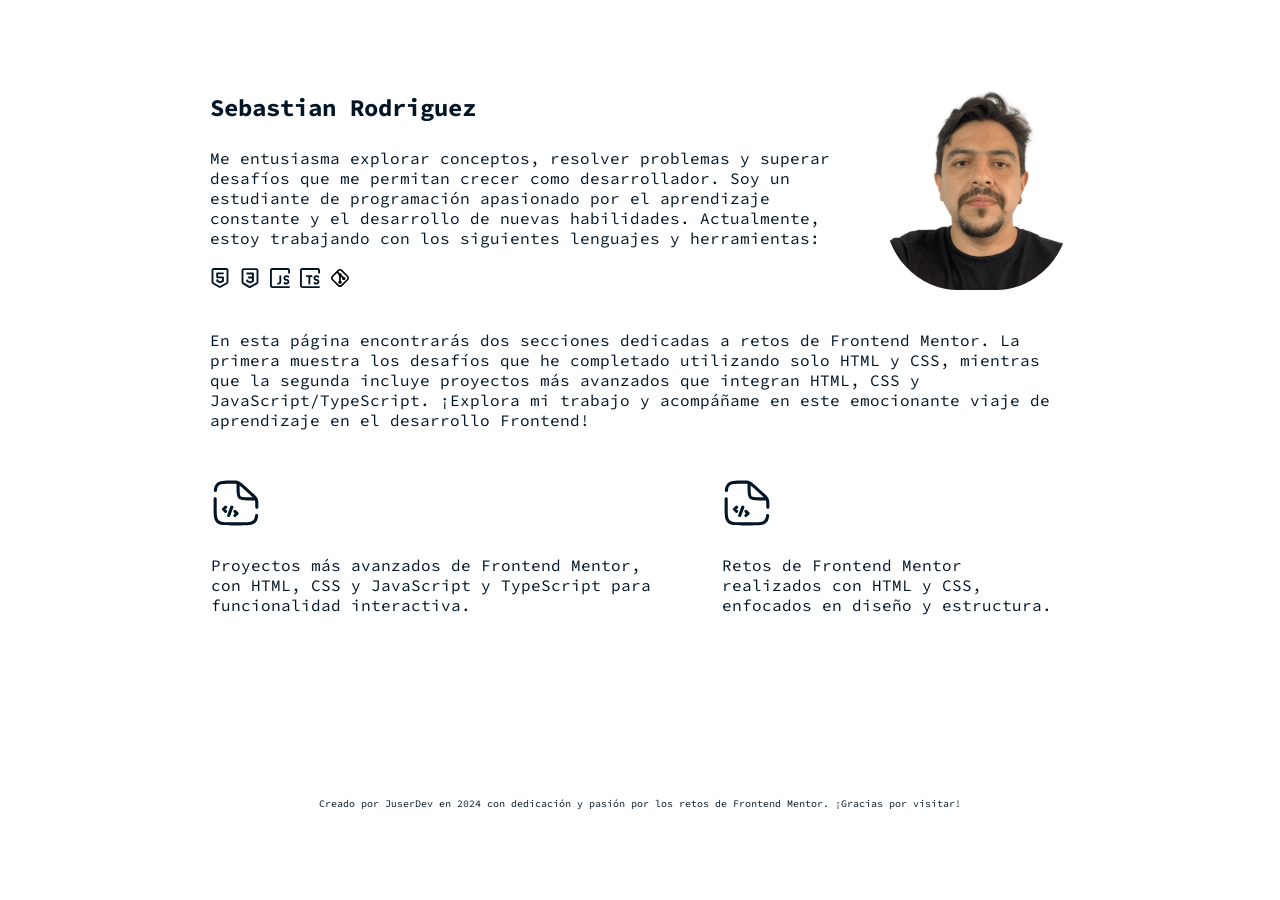
==== index.html @ 1da4f415 "Modificacion de css pagina prncipal y añadidura de imagen de git" ====
<!DOCTYPE html>
<html lang="en">
<head>
    <meta charset="UTF-8">
    <meta name="viewport" content="width=device-width, initial-scale=1.0">
    <link rel="stylesheet" href="style.css">
    <title>JuSeRDev Landing</title>
</head>
<body>
    <main>
        <div class="container">
            <div class="header">
                <div class="bio-container">
                    <h2 class="title">Sebastian Rodriguez</h2>
                    <p class="bio">Me entusiasma explorar conceptos, resolver problemas y superar desafíos que me permitan crecer como desarrollador. Soy un estudiante de programación apasionado por el aprendizaje constante y el desarrollo de nuevas habilidades. Actualmente, estoy trabajando con los siguientes lenguajes y herramientas:</p>
                    <div class="lenguajes">
                        <svg class="icon" width="64px" height="64px" viewBox="0 0 16 16" fill="none" xmlns="http://www.w3.org/2000/svg"><g id="SVGRepo_bgCarrier" stroke-width="0"/><g id="SVGRepo_tracerCarrier" stroke-linecap="round" stroke-linejoin="round"/><g id="SVGRepo_iconCarrier"> <path fill-rule="nonzero" clip-rule="nonzero" d="M3 1.5C2.86193 1.5 2.75 1.61193 2.75 1.75V11.3003C2.75 11.3896 2.79769 11.4722 2.87509 11.5168L7.73381 14.3194C7.80942 14.363 7.90231 14.364 7.97886 14.3221L13.1201 11.5048C13.2002 11.4609 13.25 11.3769 13.25 11.2856V1.75C13.25 1.61193 13.1381 1.5 13 1.5H3ZM1.25 1.75C1.25 0.783502 2.0335 0 3 0H13C13.9665 0 14.75 0.783503 14.75 1.75V11.2856C14.75 11.9248 14.4015 12.5131 13.841 12.8203L8.69968 15.6375C8.16383 15.9311 7.51363 15.924 6.98434 15.6187L2.12562 12.8162C1.58382 12.5037 1.25 11.9258 1.25 11.3003V1.75ZM5 4.25C5 3.83579 5.33579 3.5 5.75 3.5H10.3654C10.7796 3.5 11.1154 3.83579 11.1154 4.25C11.1154 4.66421 10.7796 5 10.3654 5H6.5V6.71154H10.3654C10.7796 6.71154 11.1154 7.04732 11.1154 7.46154V10.3462C11.1154 10.6302 10.9549 10.8899 10.7008 11.017L8.3931 12.1708C8.18196 12.2764 7.93343 12.2764 7.72228 12.1708L5.41459 11.017C5.1605 10.8899 5 10.6302 5 10.3462V9.76923C5 9.35502 5.33579 9.01923 5.75 9.01923C6.16421 9.01923 6.5 9.35502 6.5 9.76923V9.88263L8.05769 10.6615L9.61539 9.88263V8.21154H5.75C5.33579 8.21154 5 7.87575 5 7.46154V4.25Z" fill="currentColor"/> </g></svg>
                        <svg class="icon" width="64px" height="64px" viewBox="0 0 16 16" fill="none" xmlns="http://www.w3.org/2000/svg"><g id="SVGRepo_bgCarrier" stroke-width="0"/><g id="SVGRepo_tracerCarrier" stroke-linecap="round" stroke-linejoin="round"/><g id="SVGRepo_iconCarrier"> <path fill-rule="nonzero" clip-rule="nonzero" d="M3 1.60001C2.86193 1.60001 2.75 1.71193 2.75 1.85001V11.4003C2.75 11.4896 2.79769 11.5722 2.87509 11.6168L7.73381 14.4194C7.80942 14.463 7.90231 14.464 7.97886 14.4221L13.1201 11.6048C13.2002 11.5609 13.25 11.4769 13.25 11.3856V1.85001C13.25 1.71193 13.1381 1.60001 13 1.60001H3ZM1.25 1.85001C1.25 0.883508 2.0335 0.100006 3 0.100006H13C13.9665 0.100006 14.75 0.883509 14.75 1.85001V11.3856C14.75 12.0248 14.4015 12.6131 13.841 12.9203L8.69968 15.7375C8.16383 16.0311 7.51363 16.024 6.98434 15.7187L2.12562 12.9162C1.58382 12.6037 1.25 12.0258 1.25 11.4003V1.85001ZM5 4.35001C5 3.93579 5.33579 3.60001 5.75 3.60001H10.3654C10.7796 3.60001 11.1154 3.93579 11.1154 4.35001V10.4462C11.1154 10.7302 10.9549 10.9899 10.7008 11.117L8.3931 12.2708C8.18196 12.3764 7.93343 12.3764 7.72228 12.2708L5.41459 11.117C5.1605 10.9899 5 10.7302 5 10.4462V9.86924C5 9.45502 5.33579 9.11924 5.75 9.11924C6.16421 9.11924 6.5 9.45502 6.5 9.86924V9.98263L8.05769 10.7615L9.61539 9.98263V8.31154H7C6.58579 8.31154 6.25 7.97576 6.25 7.56154C6.25 7.14733 6.58579 6.81154 7 6.81154H9.61539V5.10001H5.75C5.33579 5.10001 5 4.76422 5 4.35001Z" fill="currentColor"/> </g></svg>
                        <svg class="icon" width="64px" height="64px" viewBox="0 0 16 16" fill="none" xmlns="http://www.w3.org/2000/svg"><g id="SVGRepo_bgCarrier" stroke-width="0"/><g id="SVGRepo_tracerCarrier" stroke-linecap="round" stroke-linejoin="round"/><g id="SVGRepo_iconCarrier"> <path fill-rule="nonzero" clip-rule="nonzero" d="M0 1.75C0 0.783501 0.783502 0 1.75 0H14.25C15.2165 0 16 0.783502 16 1.75V3.75C16 4.16421 15.6642 4.5 15.25 4.5C14.8358 4.5 14.5 4.16421 14.5 3.75V1.75C14.5 1.61193 14.3881 1.5 14.25 1.5H1.75C1.61193 1.5 1.5 1.61193 1.5 1.75V14.25C1.5 14.3881 1.61193 14.5 1.75 14.5H15.25C15.6642 14.5 16 14.8358 16 15.25C16 15.6642 15.6642 16 15.25 16H1.75C0.783501 16 0 15.2165 0 14.25V1.75ZM8.25 5.75C8.66421 5.75 9 6.08579 9 6.5V10.5C9 11.5048 8.72399 12.2584 8.15514 12.7324C7.61223 13.1848 6.95384 13.25 6.5 13.25C6.08579 13.25 5.75 12.9142 5.75 12.5C5.75 12.0858 6.08579 11.75 6.5 11.75C6.84617 11.75 7.06277 11.6902 7.19486 11.5801C7.301 11.4916 7.5 11.2452 7.5 10.5V6.5C7.5 6.08579 7.83578 5.75 8.25 5.75ZM11.2757 6.58011C11.6944 6.08164 12.3507 5.75 13.25 5.75C14.0849 5.75 14.7148 6.03567 15.1394 6.48481C15.4239 6.78583 15.4105 7.26052 15.1095 7.54505C14.8085 7.82958 14.3338 7.81621 14.0493 7.51519C13.9394 7.39898 13.7204 7.25 13.25 7.25C12.7493 7.25 12.5306 7.41836 12.4243 7.54489C12.2934 7.70065 12.25 7.896 12.25 8C12.25 8.104 12.2934 8.29935 12.4243 8.45511C12.5306 8.58164 12.7493 8.75 13.25 8.75C13.3257 8.75 13.3988 8.76121 13.4676 8.78207C14.1307 8.87646 14.6319 9.17251 14.9743 9.58011C15.3684 10.0493 15.5 10.604 15.5 11C15.5 11.396 15.3684 11.9507 14.9743 12.4199C14.5556 12.9184 13.8993 13.25 13 13.25C12.1651 13.25 11.5352 12.9643 11.1106 12.5152C10.8261 12.2142 10.8395 11.7395 11.1405 11.4549C11.4415 11.1704 11.9162 11.1838 12.2007 11.4848C12.3106 11.601 12.5296 11.75 13 11.75C13.5007 11.75 13.7194 11.5816 13.8257 11.4551C13.9566 11.2993 14 11.104 14 11C14 10.896 13.9566 10.7007 13.8257 10.5449C13.7194 10.4184 13.5007 10.25 13 10.25C12.9243 10.25 12.8512 10.2388 12.7824 10.2179C12.1193 10.1235 11.6181 9.82749 11.2757 9.41989C10.8816 8.95065 10.75 8.396 10.75 8C10.75 7.604 10.8816 7.04935 11.2757 6.58011Z" fill="currentColor"/> </g></svg>
                        <svg class="icon" width="64px" height="64px" viewBox="0 0 16 16" fill="none" xmlns="http://www.w3.org/2000/svg"><g id="SVGRepo_bgCarrier" stroke-width="0"/><g id="SVGRepo_tracerCarrier" stroke-linecap="round" stroke-linejoin="round"/><g id="SVGRepo_iconCarrier"> <path fill-rule="nonzero" clip-rule="nonzero" d="M0 1.75C0 0.783501 0.783502 0 1.75 0H14.25C15.2165 0 16 0.783502 16 1.75V3.75C16 4.16421 15.6642 4.5 15.25 4.5C14.8358 4.5 14.5 4.16421 14.5 3.75V1.75C14.5 1.61193 14.3881 1.5 14.25 1.5H1.75C1.61193 1.5 1.5 1.61193 1.5 1.75V14.25C1.5 14.3881 1.61193 14.5 1.75 14.5H15.25C15.6642 14.5 16 14.8358 16 15.25C16 15.6642 15.6642 16 15.25 16H1.75C0.783501 16 0 15.2165 0 14.25V1.75ZM4.75 6.5C4.75 6.08579 5.08579 5.75 5.5 5.75H9.25C9.66421 5.75 10 6.08579 10 6.5C10 6.91421 9.66421 7.25 9.25 7.25H8.25V12.5C8.25 12.9142 7.91421 13.25 7.5 13.25C7.08579 13.25 6.75 12.9142 6.75 12.5V7.25H5.5C5.08579 7.25 4.75 6.91421 4.75 6.5ZM11.2757 6.58011C11.6944 6.08164 12.3507 5.75 13.25 5.75C14.0849 5.75 14.7148 6.03567 15.1394 6.48481C15.4239 6.78583 15.4105 7.26052 15.1095 7.54505C14.8085 7.82958 14.3338 7.81621 14.0493 7.51519C13.9394 7.39898 13.7204 7.25 13.25 7.25C12.7493 7.25 12.5306 7.41836 12.4243 7.54489C12.2934 7.70065 12.25 7.896 12.25 8C12.25 8.104 12.2934 8.29935 12.4243 8.45511C12.5306 8.58164 12.7493 8.75 13.25 8.75C13.3257 8.75 13.3988 8.76121 13.4676 8.78207C14.1307 8.87646 14.6319 9.17251 14.9743 9.58011C15.3684 10.0493 15.5 10.604 15.5 11C15.5 11.396 15.3684 11.9507 14.9743 12.4199C14.5556 12.9184 13.8993 13.25 13 13.25C12.1651 13.25 11.5352 12.9643 11.1106 12.5152C10.8261 12.2142 10.8395 11.7395 11.1405 11.4549C11.4415 11.1704 11.9162 11.1838 12.2007 11.4848C12.3106 11.601 12.5296 11.75 13 11.75C13.5007 11.75 13.7194 11.5816 13.8257 11.4551C13.9566 11.2993 14 11.104 14 11C14 10.896 13.9566 10.7007 13.8257 10.5449C13.7194 10.4184 13.5007 10.25 13 10.25C12.9243 10.25 12.8512 10.2388 12.7824 10.2179C12.1193 10.1235 11.6181 9.82749 11.2757 9.41989C10.8816 8.95065 10.75 8.396 10.75 8C10.75 7.604 10.8816 7.04935 11.2757 6.58011Z" fill="currentColor"/> </g></svg>
                        <svg class="icon" width="64px" height="64px" viewBox="0 0 24 24" fill="none" xmlns="http://www.w3.org/2000/svg" stroke="#000000" stroke-width="0.00024000000000000003" transform="matrix(1, 0, 0, 1, 0, 0)rotate(0)"><g id="SVGRepo_bgCarrier" stroke-width="0"/><g id="SVGRepo_tracerCarrier" stroke-linecap="round" stroke-linejoin="round" stroke="#CCCCCC" stroke-width="0.096"/><g id="SVGRepo_iconCarrier"> <path fill-rule="evenodd" clip-rule="evenodd" d="M13.4142 3.82843C12.6332 3.04738 11.3668 3.04738 10.5858 3.82843L9.91421 4.5L11.482 6.06774C11.6472 6.02356 11.8208 6 12 6C13.1046 6 14 6.89543 14 8C14 8.17916 13.9764 8.35282 13.9323 8.51804L15.982 10.5677C16.1472 10.5236 16.3208 10.5 16.5 10.5C17.6046 10.5 18.5 11.3954 18.5 12.5C18.5 13.6046 17.6046 14.5 16.5 14.5C15.3954 14.5 14.5 13.6046 14.5 12.5C14.5 12.3208 14.5236 12.1472 14.5677 11.982L13 10.4142V15.2676C13.5978 15.6134 14 16.2597 14 17C14 18.1046 13.1046 19 12 19C10.8954 19 10 18.1046 10 17C10 16.2597 10.4022 15.6134 11 15.2676V9.73244C10.4022 9.38663 10 8.74028 10 8C10 7.82084 10.0236 7.64718 10.0677 7.48196L8.5 5.91421L3.82843 10.5858C3.04738 11.3668 3.04738 12.6332 3.82843 13.4142L10.5858 20.1716C11.3668 20.9526 12.6332 20.9526 13.4142 20.1716L20.1716 13.4142C20.9526 12.6332 20.9526 11.3668 20.1716 10.5858L13.4142 3.82843ZM9.17157 2.41421C10.7337 0.852115 13.2663 0.852119 14.8284 2.41422L21.5858 9.17157C23.1479 10.7337 23.1479 13.2663 21.5858 14.8284L14.8284 21.5858C13.2663 23.1479 10.7337 23.1479 9.17157 21.5858L2.41421 14.8284C0.852115 13.2663 0.852119 10.7337 2.41422 9.17157L9.17157 2.41421Z" fill="#000000"/></g></svg>
                    </div>
                </div>
                <div class="img"><img src="imgs/profile-prueba.png" alt="profile" class="photo"></div>
            </div>
            <p class="description">	En esta página encontrarás dos secciones dedicadas a retos de Frontend Mentor. La primera muestra los desafíos que he completado utilizando solo HTML y CSS, mientras que la segunda incluye proyectos más avanzados que integran HTML, CSS y JavaScript/TypeScript. ¡Explora mi trabajo y acompáñame en este emocionante viaje de aprendizaje en el desarrollo Frontend!</p>
            <div class="cards">
                <a class="card" href="retos-js-ts/retos-js-ts.html">
                    <svg class="img-fm-ts" width="64px" height="64px" viewBox="0 0 24 24" fill="none" xmlns="http://www.w3.org/2000/svg"><g id="SVGRepo_bgCarrier" stroke-width="0"/><g id="SVGRepo_tracerCarrier" stroke-linecap="round" stroke-linejoin="round"/><g id="SVGRepo_iconCarrier"> <path class="img-fm-ts-path1" d="M13 2.5V5C13 7.35702 13 8.53553 13.7322 9.26777C14.4645 10 15.643 10 18 10H22" stroke="currentColor" stroke-width="1.5"/> <path class="img-fm-ts-path2" d="M7 14L6 15L7 16M11.5 16L12.5 17L11.5 18M10 14L8.5 18" stroke="currentColor" stroke-width="1.5" stroke-linecap="round" stroke-linejoin="round"/> <path d="M2.75 10C2.75 9.58579 2.41421 9.25 2 9.25C1.58579 9.25 1.25 9.58579 1.25 10H2.75ZM21.25 14C21.25 14.4142 21.5858 14.75 22 14.75C22.4142 14.75 22.75 14.4142 22.75 14H21.25ZM15.3929 4.05365L14.8912 4.61112L15.3929 4.05365ZM19.3517 7.61654L18.85 8.17402L19.3517 7.61654ZM21.654 10.1541L20.9689 10.4592V10.4592L21.654 10.1541ZM3.17157 20.8284L3.7019 20.2981H3.7019L3.17157 20.8284ZM20.8284 20.8284L20.2981 20.2981L20.2981 20.2981L20.8284 20.8284ZM1.35509 5.92658C1.31455 6.33881 1.61585 6.70585 2.02807 6.7464C2.4403 6.78695 2.80734 6.48564 2.84789 6.07342L1.35509 5.92658ZM22.6449 18.0734C22.6855 17.6612 22.3841 17.2941 21.9719 17.2536C21.5597 17.2131 21.1927 17.5144 21.1521 17.9266L22.6449 18.0734ZM14 21.25H10V22.75H14V21.25ZM2.75 14V10H1.25V14H2.75ZM21.25 13.5629V14H22.75V13.5629H21.25ZM14.8912 4.61112L18.85 8.17402L19.8534 7.05907L15.8947 3.49618L14.8912 4.61112ZM22.75 13.5629C22.75 11.8745 22.7651 10.8055 22.3391 9.84897L20.9689 10.4592C21.2349 11.0565 21.25 11.742 21.25 13.5629H22.75ZM18.85 8.17402C20.2034 9.3921 20.7029 9.86199 20.9689 10.4592L22.3391 9.84897C21.9131 8.89241 21.1084 8.18853 19.8534 7.05907L18.85 8.17402ZM10.0298 2.75C11.6116 2.75 12.2085 2.76158 12.7405 2.96573L13.2779 1.5653C12.4261 1.23842 11.498 1.25 10.0298 1.25V2.75ZM15.8947 3.49618C14.8087 2.51878 14.1297 1.89214 13.2779 1.5653L12.7405 2.96573C13.2727 3.16993 13.7215 3.55836 14.8912 4.61112L15.8947 3.49618ZM10 21.25C8.09318 21.25 6.73851 21.2484 5.71085 21.1102C4.70476 20.975 4.12511 20.7213 3.7019 20.2981L2.64124 21.3588C3.38961 22.1071 4.33855 22.4392 5.51098 22.5969C6.66182 22.7516 8.13558 22.75 10 22.75V21.25ZM1.25 14C1.25 15.8644 1.24841 17.3382 1.40313 18.489C1.56076 19.6614 1.89288 20.6104 2.64124 21.3588L3.7019 20.2981C3.27869 19.8749 3.02502 19.2952 2.88976 18.2892C2.75159 17.2615 2.75 15.9068 2.75 14H1.25ZM14 22.75C15.8644 22.75 17.3382 22.7516 18.489 22.5969C19.6614 22.4392 20.6104 22.1071 21.3588 21.3588L20.2981 20.2981C19.8749 20.7213 19.2952 20.975 18.2892 21.1102C17.2615 21.2484 15.9068 21.25 14 21.25V22.75ZM10.0298 1.25C8.15538 1.25 6.67442 1.24842 5.51887 1.40307C4.34232 1.56054 3.39019 1.8923 2.64124 2.64124L3.7019 3.7019C4.12453 3.27928 4.70596 3.02525 5.71785 2.88982C6.75075 2.75158 8.11311 2.75 10.0298 2.75V1.25ZM2.84789 6.07342C2.96931 4.83905 3.23045 4.17335 3.7019 3.7019L2.64124 2.64124C1.80633 3.47616 1.48944 4.56072 1.35509 5.92658L2.84789 6.07342ZM21.1521 17.9266C21.0307 19.1609 20.7695 19.8266 20.2981 20.2981L21.3588 21.3588C22.1937 20.5238 22.5106 19.4393 22.6449 18.0734L21.1521 17.9266Z" fill="currentColor"/> </g></svg>
                    <p class="p-ts">Proyectos más avanzados de Frontend Mentor, con HTML, CSS y JavaScript y TypeScript para funcionalidad interactiva.</p>
                </a>
                <a class="card" href="retos-html/retos-html.html">
                    <!-- <img src="imgs/fm-html.svg" alt="" class="img-fm-html"> -->
                    <svg class="img-fm-ts" width="64px" height="64px" viewBox="0 0 24 24" fill="none" xmlns="http://www.w3.org/2000/svg"><g id="SVGRepo_bgCarrier" stroke-width="0"/><g id="SVGRepo_tracerCarrier" stroke-linecap="round" stroke-linejoin="round"/><g id="SVGRepo_iconCarrier"> <path class="img-fm-ts-path1" d="M13 2.5V5C13 7.35702 13 8.53553 13.7322 9.26777C14.4645 10 15.643 10 18 10H22" stroke="currentColor" stroke-width="1.5"/> <path class="img-fm-ts-path2" d="M7 14L6 15L7 16M11.5 16L12.5 17L11.5 18M10 14L8.5 18" stroke="currentColor" stroke-width="1.5" stroke-linecap="round" stroke-linejoin="round"/> <path d="M2.75 10C2.75 9.58579 2.41421 9.25 2 9.25C1.58579 9.25 1.25 9.58579 1.25 10H2.75ZM21.25 14C21.25 14.4142 21.5858 14.75 22 14.75C22.4142 14.75 22.75 14.4142 22.75 14H21.25ZM15.3929 4.05365L14.8912 4.61112L15.3929 4.05365ZM19.3517 7.61654L18.85 8.17402L19.3517 7.61654ZM21.654 10.1541L20.9689 10.4592V10.4592L21.654 10.1541ZM3.17157 20.8284L3.7019 20.2981H3.7019L3.17157 20.8284ZM20.8284 20.8284L20.2981 20.2981L20.2981 20.2981L20.8284 20.8284ZM1.35509 5.92658C1.31455 6.33881 1.61585 6.70585 2.02807 6.7464C2.4403 6.78695 2.80734 6.48564 2.84789 6.07342L1.35509 5.92658ZM22.6449 18.0734C22.6855 17.6612 22.3841 17.2941 21.9719 17.2536C21.5597 17.2131 21.1927 17.5144 21.1521 17.9266L22.6449 18.0734ZM14 21.25H10V22.75H14V21.25ZM2.75 14V10H1.25V14H2.75ZM21.25 13.5629V14H22.75V13.5629H21.25ZM14.8912 4.61112L18.85 8.17402L19.8534 7.05907L15.8947 3.49618L14.8912 4.61112ZM22.75 13.5629C22.75 11.8745 22.7651 10.8055 22.3391 9.84897L20.9689 10.4592C21.2349 11.0565 21.25 11.742 21.25 13.5629H22.75ZM18.85 8.17402C20.2034 9.3921 20.7029 9.86199 20.9689 10.4592L22.3391 9.84897C21.9131 8.89241 21.1084 8.18853 19.8534 7.05907L18.85 8.17402ZM10.0298 2.75C11.6116 2.75 12.2085 2.76158 12.7405 2.96573L13.2779 1.5653C12.4261 1.23842 11.498 1.25 10.0298 1.25V2.75ZM15.8947 3.49618C14.8087 2.51878 14.1297 1.89214 13.2779 1.5653L12.7405 2.96573C13.2727 3.16993 13.7215 3.55836 14.8912 4.61112L15.8947 3.49618ZM10 21.25C8.09318 21.25 6.73851 21.2484 5.71085 21.1102C4.70476 20.975 4.12511 20.7213 3.7019 20.2981L2.64124 21.3588C3.38961 22.1071 4.33855 22.4392 5.51098 22.5969C6.66182 22.7516 8.13558 22.75 10 22.75V21.25ZM1.25 14C1.25 15.8644 1.24841 17.3382 1.40313 18.489C1.56076 19.6614 1.89288 20.6104 2.64124 21.3588L3.7019 20.2981C3.27869 19.8749 3.02502 19.2952 2.88976 18.2892C2.75159 17.2615 2.75 15.9068 2.75 14H1.25ZM14 22.75C15.8644 22.75 17.3382 22.7516 18.489 22.5969C19.6614 22.4392 20.6104 22.1071 21.3588 21.3588L20.2981 20.2981C19.8749 20.7213 19.2952 20.975 18.2892 21.1102C17.2615 21.2484 15.9068 21.25 14 21.25V22.75ZM10.0298 1.25C8.15538 1.25 6.67442 1.24842 5.51887 1.40307C4.34232 1.56054 3.39019 1.8923 2.64124 2.64124L3.7019 3.7019C4.12453 3.27928 4.70596 3.02525 5.71785 2.88982C6.75075 2.75158 8.11311 2.75 10.0298 2.75V1.25ZM2.84789 6.07342C2.96931 4.83905 3.23045 4.17335 3.7019 3.7019L2.64124 2.64124C1.80633 3.47616 1.48944 4.56072 1.35509 5.92658L2.84789 6.07342ZM21.1521 17.9266C21.0307 19.1609 20.7695 19.8266 20.2981 20.2981L21.3588 21.3588C22.1937 20.5238 22.5106 19.4393 22.6449 18.0734L21.1521 17.9266Z" fill="currentColor"/> </g></svg>
                    <p class="p-html">Retos de Frontend Mentor realizados con HTML y CSS, enfocados en diseño y estructura.</p>
                </a>
            </div>
        </div>
    </main>
    <footer>
        <p class="thanks">Creado por JuserDev en 2024 con dedicación y pasión por los retos de Frontend Mentor. ¡Gracias por visitar!</p>
    </footer>
    <script src="code.js"></script>
</body>
</html>
---- style.css ----
@import url('https://fonts.googleapis.com/css2?family=Source+Code+Pro:ital,wght@0,200..900;1,200..900&display=swap');

:root{
    --font: "Source Code Pro", monospace;
    --black: #000000;
    --white: white;
    --shadow: rgba(92, 92, 92, 0.119);
    --dark: #021526;
    --light: #ffffff;
    /* color-scheme: light dark; */
}

*{
    padding: 0;
    margin: 0;
    box-sizing: border-box;
    background: light-dark(var(--light), var(--dark));
    color: light-dark(var(--dark), var(--light));
}

body{
    width: 100%;
    height: 100vh;
    display: grid;
    place-items: center;
    font-family: var(--font);
}

.container{
    display: flex;
    flex-direction: column;
    max-width: 900px;
}

.header{
    display: flex;
    justify-content: space-between;
    align-items: center;
    gap: 25px;
    padding: 20px;
}

.bio-container{
    display: flex;
    flex-direction: column;
    justify-content: center;
    align-items: center;
}

.title{
    text-align: left;
    width: 100%;
    padding-bottom: 5px;
}

.bio{
    max-width: 700px;
    padding: 20px 0;
}

.img {
    width: 200px;
    height: 200px;
    min-width: 150px;
    overflow: hidden;
    display: flex;
    justify-content: flex-end;
    align-items: center;
    border-radius: 40%; /* estp esta horrible, debo corregir la foto obviamente */
}

.photo {
    width: 100%; 
    height: 100%;
    object-fit: contain;
  }

.lenguajes{
    display: flex;
    justify-content: flex-start;
    gap: 10px;
    width: 100%;
}

.icon{
    width: 20px;
    height: 20px;
    object-fit: contain;
}

.description{
    padding: 20px;
}

.cards{
    display: flex;
    padding: 10px;
    gap: 20px;
}

.card{
    max-width: 500px;
    display: flex;
    flex-direction: column;
    gap: 20px;
    border-radius: 10px;
    padding: 10px;
    text-decoration: none;
    border: 1px solid light-dark(var(--light),var(--dark));
    transition: border 0.3s ease;
}

.card:hover{
    border: 1px solid light-dark(var(--dark),var(--light));
}

.img-fm-html, .img-fm-ts{
    width: 50px;
}

.thanks {
    font-size: 10px;
    max-width: 750px;
    text-align: center;
    margin: 20px 0;
    font-weight: 400;
}
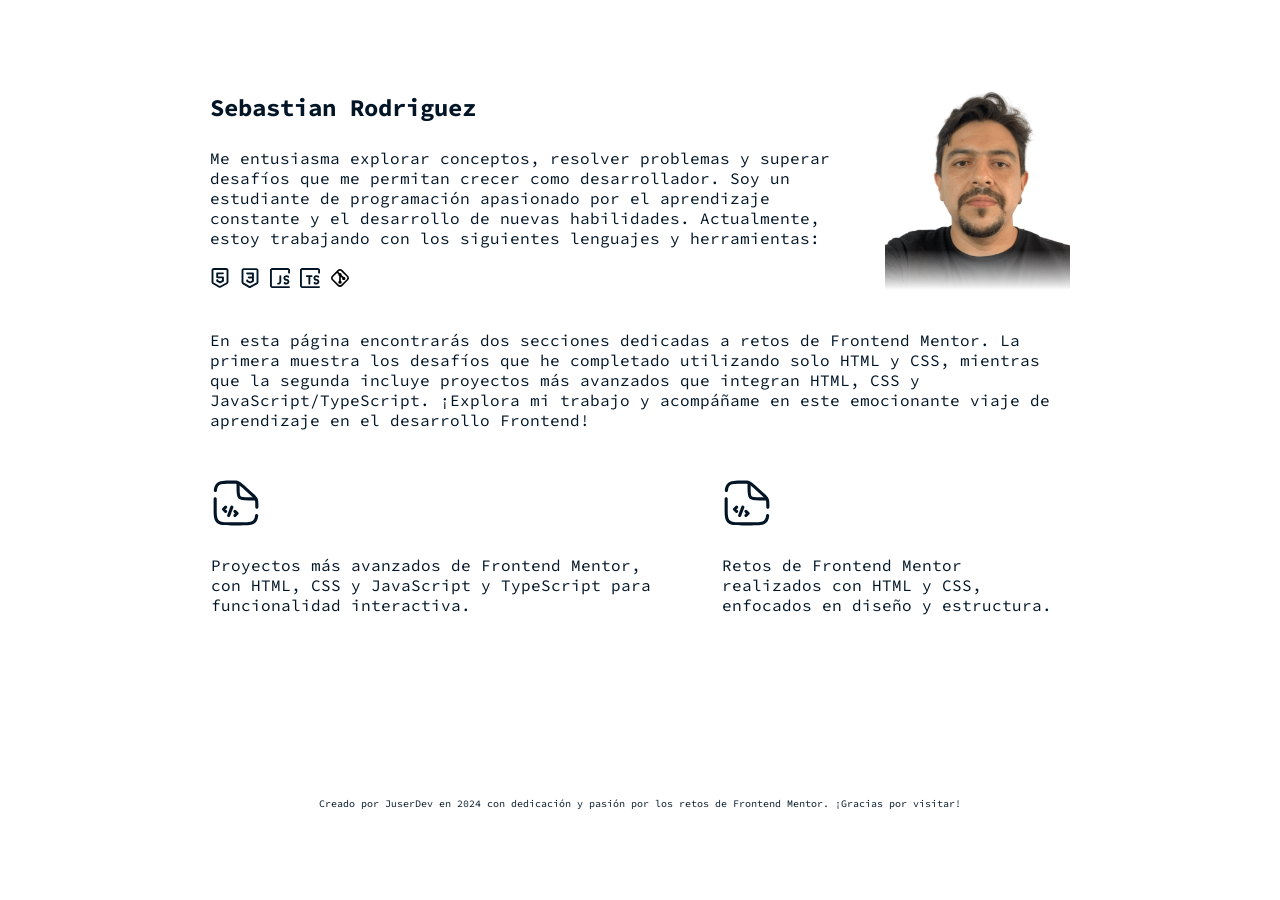
==== commit c80ef5d5: "Actualizacion de foto de seccion de TS y JS, agregue imagen para uso en mobile en pagina principal" ====
--- a/index.html
+++ b/index.html
@@ -11,6 +11,7 @@
         <div class="container">
             <div class="header">
                 <div class="bio-container">
+                    <div class="img img-mobile"><img src="imgs/profile-prueba.png" alt="profile" class="photo photo-mobile"></div>
                     <h2 class="title">Sebastian Rodriguez</h2>
                     <p class="bio">Me entusiasma explorar conceptos, resolver problemas y superar desafíos que me permitan crecer como desarrollador. Soy un estudiante de programación apasionado por el aprendizaje constante y el desarrollo de nuevas habilidades. Actualmente, estoy trabajando con los siguientes lenguajes y herramientas:</p>
                     <div class="lenguajes">
--- a/style.css
+++ b/style.css
@@ -66,14 +66,19 @@
     display: flex;
     justify-content: flex-end;
     align-items: center;
-    border-radius: 40%; /* estp esta horrible, debo corregir la foto obviamente */
+    /* border-radius: 40%; */ /* esto esta horrible, debo corregir la foto obviamente */
 }
 
 .photo {
     width: 100%; 
     height: 100%;
     object-fit: contain;
-  }
+    mask-image: linear-gradient(black 80%, transparent); /* esto es algo quiero implementar con una buena foto */
+}
+
+.photo-mobile, .img-mobile{
+    display: none;
+}
 
 .lenguajes{
     display: flex;
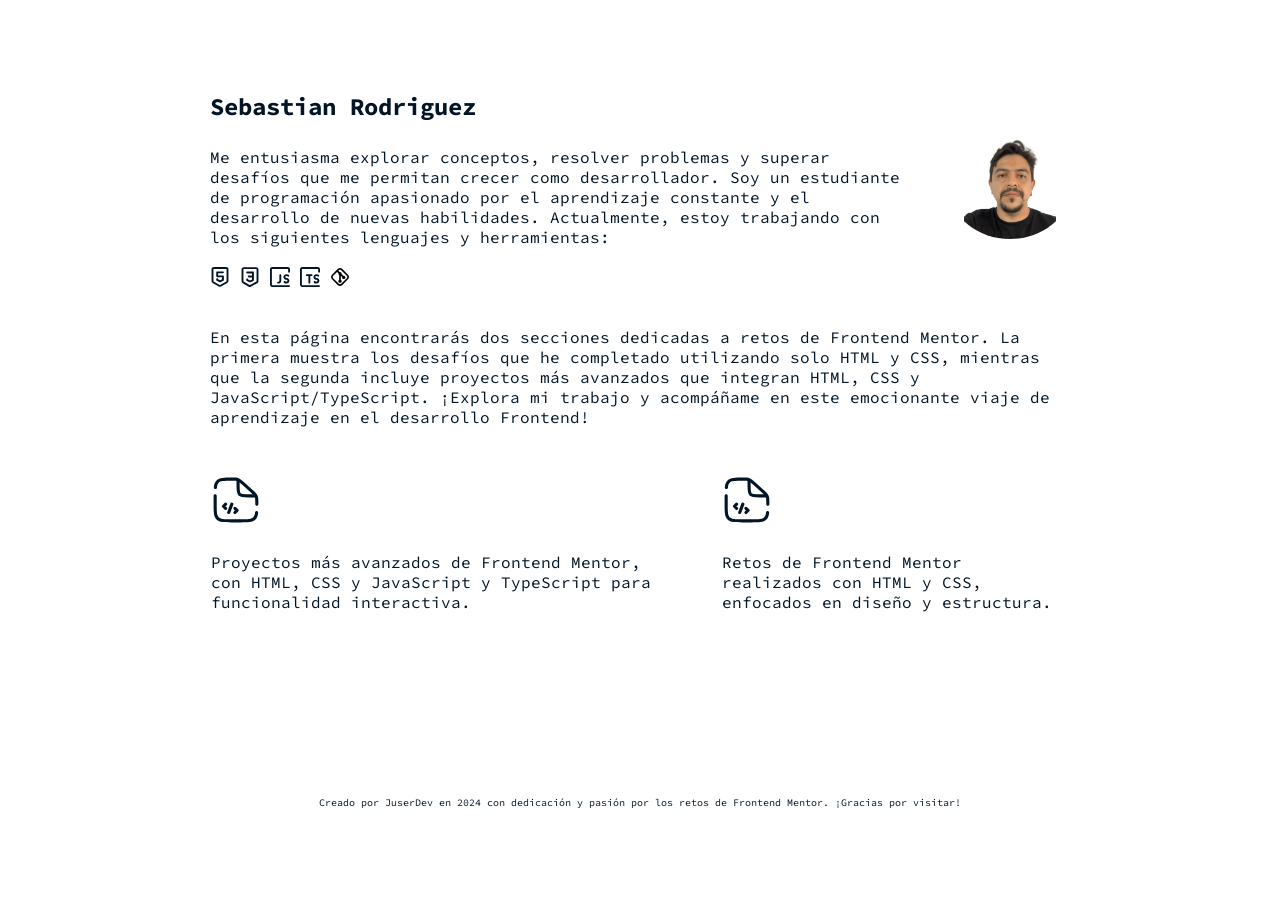
==== commit ad45cd02: "modificacion de foto" ====
--- a/index.html
+++ b/index.html
@@ -11,8 +11,10 @@
         <div class="container">
             <div class="header">
                 <div class="bio-container">
-                    <div class="img img-mobile"><img src="imgs/profile-prueba.png" alt="profile" class="photo photo-mobile"></div>
-                    <h2 class="title">Sebastian Rodriguez</h2>
+                    <div class="mobile">
+                        <div class="img img-mobile"><img src="imgs/profile-prueba.png" alt="profile" class="photo photo-mobile"></div>
+                        <h2 class="title">Sebastian Rodriguez</h2>
+                    </div>
                     <p class="bio">Me entusiasma explorar conceptos, resolver problemas y superar desafíos que me permitan crecer como desarrollador. Soy un estudiante de programación apasionado por el aprendizaje constante y el desarrollo de nuevas habilidades. Actualmente, estoy trabajando con los siguientes lenguajes y herramientas:</p>
                     <div class="lenguajes">
                         <svg class="icon" width="64px" height="64px" viewBox="0 0 16 16" fill="none" xmlns="http://www.w3.org/2000/svg"><g id="SVGRepo_bgCarrier" stroke-width="0"/><g id="SVGRepo_tracerCarrier" stroke-linecap="round" stroke-linejoin="round"/><g id="SVGRepo_iconCarrier"> <path fill-rule="nonzero" clip-rule="nonzero" d="M3 1.5C2.86193 1.5 2.75 1.61193 2.75 1.75V11.3003C2.75 11.3896 2.79769 11.4722 2.87509 11.5168L7.73381 14.3194C7.80942 14.363 7.90231 14.364 7.97886 14.3221L13.1201 11.5048C13.2002 11.4609 13.25 11.3769 13.25 11.2856V1.75C13.25 1.61193 13.1381 1.5 13 1.5H3ZM1.25 1.75C1.25 0.783502 2.0335 0 3 0H13C13.9665 0 14.75 0.783503 14.75 1.75V11.2856C14.75 11.9248 14.4015 12.5131 13.841 12.8203L8.69968 15.6375C8.16383 15.9311 7.51363 15.924 6.98434 15.6187L2.12562 12.8162C1.58382 12.5037 1.25 11.9258 1.25 11.3003V1.75ZM5 4.25C5 3.83579 5.33579 3.5 5.75 3.5H10.3654C10.7796 3.5 11.1154 3.83579 11.1154 4.25C11.1154 4.66421 10.7796 5 10.3654 5H6.5V6.71154H10.3654C10.7796 6.71154 11.1154 7.04732 11.1154 7.46154V10.3462C11.1154 10.6302 10.9549 10.8899 10.7008 11.017L8.3931 12.1708C8.18196 12.2764 7.93343 12.2764 7.72228 12.1708L5.41459 11.017C5.1605 10.8899 5 10.6302 5 10.3462V9.76923C5 9.35502 5.33579 9.01923 5.75 9.01923C6.16421 9.01923 6.5 9.35502 6.5 9.76923V9.88263L8.05769 10.6615L9.61539 9.88263V8.21154H5.75C5.33579 8.21154 5 7.87575 5 7.46154V4.25Z" fill="currentColor"/> </g></svg>
@@ -22,7 +24,7 @@
                         <svg class="icon" width="64px" height="64px" viewBox="0 0 24 24" fill="none" xmlns="http://www.w3.org/2000/svg" stroke="#000000" stroke-width="0.00024000000000000003" transform="matrix(1, 0, 0, 1, 0, 0)rotate(0)"><g id="SVGRepo_bgCarrier" stroke-width="0"/><g id="SVGRepo_tracerCarrier" stroke-linecap="round" stroke-linejoin="round" stroke="#CCCCCC" stroke-width="0.096"/><g id="SVGRepo_iconCarrier"> <path fill-rule="evenodd" clip-rule="evenodd" d="M13.4142 3.82843C12.6332 3.04738 11.3668 3.04738 10.5858 3.82843L9.91421 4.5L11.482 6.06774C11.6472 6.02356 11.8208 6 12 6C13.1046 6 14 6.89543 14 8C14 8.17916 13.9764 8.35282 13.9323 8.51804L15.982 10.5677C16.1472 10.5236 16.3208 10.5 16.5 10.5C17.6046 10.5 18.5 11.3954 18.5 12.5C18.5 13.6046 17.6046 14.5 16.5 14.5C15.3954 14.5 14.5 13.6046 14.5 12.5C14.5 12.3208 14.5236 12.1472 14.5677 11.982L13 10.4142V15.2676C13.5978 15.6134 14 16.2597 14 17C14 18.1046 13.1046 19 12 19C10.8954 19 10 18.1046 10 17C10 16.2597 10.4022 15.6134 11 15.2676V9.73244C10.4022 9.38663 10 8.74028 10 8C10 7.82084 10.0236 7.64718 10.0677 7.48196L8.5 5.91421L3.82843 10.5858C3.04738 11.3668 3.04738 12.6332 3.82843 13.4142L10.5858 20.1716C11.3668 20.9526 12.6332 20.9526 13.4142 20.1716L20.1716 13.4142C20.9526 12.6332 20.9526 11.3668 20.1716 10.5858L13.4142 3.82843ZM9.17157 2.41421C10.7337 0.852115 13.2663 0.852119 14.8284 2.41422L21.5858 9.17157C23.1479 10.7337 23.1479 13.2663 21.5858 14.8284L14.8284 21.5858C13.2663 23.1479 10.7337 23.1479 9.17157 21.5858L2.41421 14.8284C0.852115 13.2663 0.852119 10.7337 2.41422 9.17157L9.17157 2.41421Z" fill="#000000"/></g></svg>
                     </div>
                 </div>
-                <div class="img"><img src="imgs/profile-prueba.png" alt="profile" class="photo"></div>
+                <img src="imgs/profile-prueba.png" alt="profile" class="photo">
             </div>
             <p class="description">	En esta página encontrarás dos secciones dedicadas a retos de Frontend Mentor. La primera muestra los desafíos que he completado utilizando solo HTML y CSS, mientras que la segunda incluye proyectos más avanzados que integran HTML, CSS y JavaScript/TypeScript. ¡Explora mi trabajo y acompáñame en este emocionante viaje de aprendizaje en el desarrollo Frontend!</p>
             <div class="cards">
--- a/style.css
+++ b/style.css
@@ -44,12 +44,10 @@
     display: flex;
     flex-direction: column;
     justify-content: center;
-    align-items: center;
 }
 
 .title{
     text-align: left;
-    width: 100%;
     padding-bottom: 5px;
 }
 
@@ -70,10 +68,11 @@
 }
 
 .photo {
-    width: 100%; 
-    height: 100%;
+    width: 120px; 
+    height: 100px;
     object-fit: contain;
-    mask-image: linear-gradient(black 80%, transparent); /* esto es algo quiero implementar con una buena foto */
+    border-radius: 50%;
+    /* mask-image: linear-gradient(black 80%, transparent); */
 }
 
 .photo-mobile, .img-mobile{
@@ -117,6 +116,7 @@
 
 .card:hover{
     border: 1px solid light-dark(var(--dark),var(--light));
+    
 }
 
 .img-fm-html, .img-fm-ts{
@@ -129,4 +129,42 @@
     text-align: center;
     margin: 20px 0;
     font-weight: 400;
+}
+
+@media (width <= 600px) {
+    .container{
+        width: 100%;
+    }
+
+    .mobile{
+        display: flex;
+        justify-content: space-between;
+        align-items: center;
+    }
+    
+    .img{
+        display: none;
+    }
+
+    .photo{
+        display: none;
+    }
+
+    .img-mobile{
+        display: block;
+        width: 50px;
+    }
+
+    .photo-mobile{
+        width: 80%;
+        display: block;
+    }
+
+    .title{
+        text-align: center;
+    }
+
+    .cards{
+        flex-direction: column;
+    }
 }
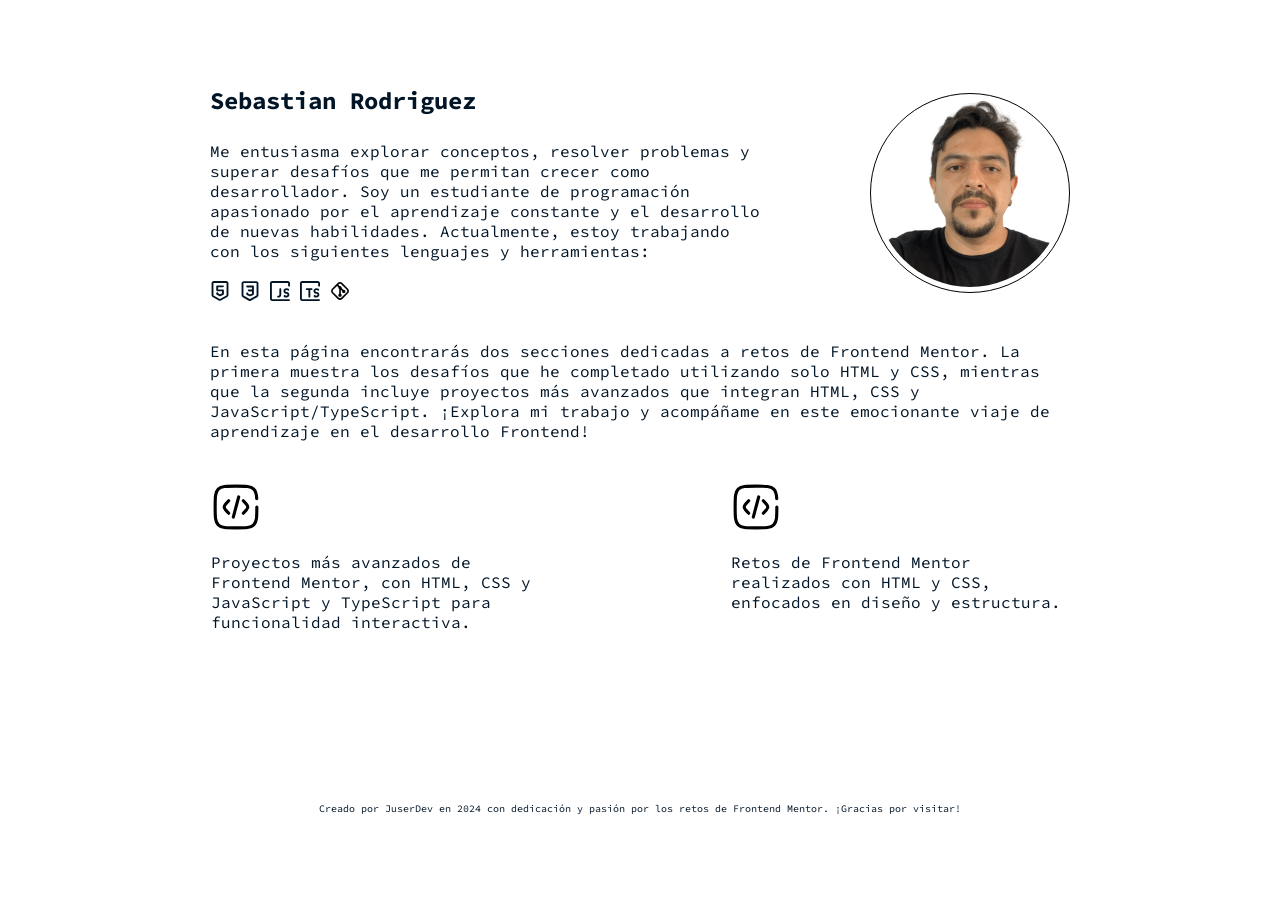
==== commit a5a2d96a: "correccion de html y css en la pagina principal" ====
--- a/index.html
+++ b/index.html
@@ -12,7 +12,7 @@
             <div class="header">
                 <div class="bio-container">
                     <div class="mobile">
-                        <div class="img img-mobile"><img src="imgs/profile-prueba.png" alt="profile" class="photo photo-mobile"></div>
+                        <img src="imgs/profile-prueba.png" alt="profile" class="photo photo-mobile">
                         <h2 class="title">Sebastian Rodriguez</h2>
                     </div>
                     <p class="bio">Me entusiasma explorar conceptos, resolver problemas y superar desafíos que me permitan crecer como desarrollador. Soy un estudiante de programación apasionado por el aprendizaje constante y el desarrollo de nuevas habilidades. Actualmente, estoy trabajando con los siguientes lenguajes y herramientas:</p>
@@ -29,13 +29,20 @@
             <p class="description">	En esta página encontrarás dos secciones dedicadas a retos de Frontend Mentor. La primera muestra los desafíos que he completado utilizando solo HTML y CSS, mientras que la segunda incluye proyectos más avanzados que integran HTML, CSS y JavaScript/TypeScript. ¡Explora mi trabajo y acompáñame en este emocionante viaje de aprendizaje en el desarrollo Frontend!</p>
             <div class="cards">
                 <a class="card" href="retos-js-ts/retos-js-ts.html">
-                    <svg class="img-fm-ts" width="64px" height="64px" viewBox="0 0 24 24" fill="none" xmlns="http://www.w3.org/2000/svg"><g id="SVGRepo_bgCarrier" stroke-width="0"/><g id="SVGRepo_tracerCarrier" stroke-linecap="round" stroke-linejoin="round"/><g id="SVGRepo_iconCarrier"> <path class="img-fm-ts-path1" d="M13 2.5V5C13 7.35702 13 8.53553 13.7322 9.26777C14.4645 10 15.643 10 18 10H22" stroke="currentColor" stroke-width="1.5"/> <path class="img-fm-ts-path2" d="M7 14L6 15L7 16M11.5 16L12.5 17L11.5 18M10 14L8.5 18" stroke="currentColor" stroke-width="1.5" stroke-linecap="round" stroke-linejoin="round"/> <path d="M2.75 10C2.75 9.58579 2.41421 9.25 2 9.25C1.58579 9.25 1.25 9.58579 1.25 10H2.75ZM21.25 14C21.25 14.4142 21.5858 14.75 22 14.75C22.4142 14.75 22.75 14.4142 22.75 14H21.25ZM15.3929 4.05365L14.8912 4.61112L15.3929 4.05365ZM19.3517 7.61654L18.85 8.17402L19.3517 7.61654ZM21.654 10.1541L20.9689 10.4592V10.4592L21.654 10.1541ZM3.17157 20.8284L3.7019 20.2981H3.7019L3.17157 20.8284ZM20.8284 20.8284L20.2981 20.2981L20.2981 20.2981L20.8284 20.8284ZM1.35509 5.92658C1.31455 6.33881 1.61585 6.70585 2.02807 6.7464C2.4403 6.78695 2.80734 6.48564 2.84789 6.07342L1.35509 5.92658ZM22.6449 18.0734C22.6855 17.6612 22.3841 17.2941 21.9719 17.2536C21.5597 17.2131 21.1927 17.5144 21.1521 17.9266L22.6449 18.0734ZM14 21.25H10V22.75H14V21.25ZM2.75 14V10H1.25V14H2.75ZM21.25 13.5629V14H22.75V13.5629H21.25ZM14.8912 4.61112L18.85 8.17402L19.8534 7.05907L15.8947 3.49618L14.8912 4.61112ZM22.75 13.5629C22.75 11.8745 22.7651 10.8055 22.3391 9.84897L20.9689 10.4592C21.2349 11.0565 21.25 11.742 21.25 13.5629H22.75ZM18.85 8.17402C20.2034 9.3921 20.7029 9.86199 20.9689 10.4592L22.3391 9.84897C21.9131 8.89241 21.1084 8.18853 19.8534 7.05907L18.85 8.17402ZM10.0298 2.75C11.6116 2.75 12.2085 2.76158 12.7405 2.96573L13.2779 1.5653C12.4261 1.23842 11.498 1.25 10.0298 1.25V2.75ZM15.8947 3.49618C14.8087 2.51878 14.1297 1.89214 13.2779 1.5653L12.7405 2.96573C13.2727 3.16993 13.7215 3.55836 14.8912 4.61112L15.8947 3.49618ZM10 21.25C8.09318 21.25 6.73851 21.2484 5.71085 21.1102C4.70476 20.975 4.12511 20.7213 3.7019 20.2981L2.64124 21.3588C3.38961 22.1071 4.33855 22.4392 5.51098 22.5969C6.66182 22.7516 8.13558 22.75 10 22.75V21.25ZM1.25 14C1.25 15.8644 1.24841 17.3382 1.40313 18.489C1.56076 19.6614 1.89288 20.6104 2.64124 21.3588L3.7019 20.2981C3.27869 19.8749 3.02502 19.2952 2.88976 18.2892C2.75159 17.2615 2.75 15.9068 2.75 14H1.25ZM14 22.75C15.8644 22.75 17.3382 22.7516 18.489 22.5969C19.6614 22.4392 20.6104 22.1071 21.3588 21.3588L20.2981 20.2981C19.8749 20.7213 19.2952 20.975 18.2892 21.1102C17.2615 21.2484 15.9068 21.25 14 21.25V22.75ZM10.0298 1.25C8.15538 1.25 6.67442 1.24842 5.51887 1.40307C4.34232 1.56054 3.39019 1.8923 2.64124 2.64124L3.7019 3.7019C4.12453 3.27928 4.70596 3.02525 5.71785 2.88982C6.75075 2.75158 8.11311 2.75 10.0298 2.75V1.25ZM2.84789 6.07342C2.96931 4.83905 3.23045 4.17335 3.7019 3.7019L2.64124 2.64124C1.80633 3.47616 1.48944 4.56072 1.35509 5.92658L2.84789 6.07342ZM21.1521 17.9266C21.0307 19.1609 20.7695 19.8266 20.2981 20.2981L21.3588 21.3588C22.1937 20.5238 22.5106 19.4393 22.6449 18.0734L21.1521 17.9266Z" fill="currentColor"/> </g></svg>
+                    <svg class="icon-challenge" width="50px" height="50px" viewBox="0 0 24 24" fill="none" xmlns="http://www.w3.org/2000/svg">
+                        <g id="SVGRepo_bgCarrier" stroke-width="0"/>
+                        <g id="SVGRepo_tracerCarrier" stroke-linecap="round" stroke-linejoin="round"/>
+                        <g id="SVGRepo_iconCarrier"> <path d="M15.5 9L15.6716 9.17157C17.0049 10.5049 17.6716 11.1716 17.6716 12C17.6716 12.8284 17.0049 13.4951 15.6716 14.8284L15.5 15" stroke="#000000" stroke-width="1.5" stroke-linecap="round"/> <path d="M13.2942 7.17041L12.0001 12L10.706 16.8297" stroke="#000000" stroke-width="1.5" stroke-linecap="round"/> <path d="M8.49994 9L8.32837 9.17157C6.99504 10.5049 6.32837 11.1716 6.32837 12C6.32837 12.8284 6.99504 13.4951 8.32837 14.8284L8.49994 15" stroke="#000000" stroke-width="1.5" stroke-linecap="round"/> <path d="M22 12C22 16.714 22 19.0711 20.5355 20.5355C19.0711 22 16.714 22 12 22C7.28595 22 4.92893 22 3.46447 20.5355C2 19.0711 2 16.714 2 12C2 7.28595 2 4.92893 3.46447 3.46447C4.92893 2 7.28595 2 12 2C16.714 2 19.0711 2 20.5355 3.46447C21.5093 4.43821 21.8356 5.80655 21.9449 8" stroke="#000000" stroke-width="1.5" stroke-linecap="round"/> </g>
+                        </svg>
                     <p class="p-ts">Proyectos más avanzados de Frontend Mentor, con HTML, CSS y JavaScript y TypeScript para funcionalidad interactiva.</p>
                 </a>
                 <a class="card" href="retos-html/retos-html.html">
-                    <!-- <img src="imgs/fm-html.svg" alt="" class="img-fm-html"> -->
-                    <svg class="img-fm-ts" width="64px" height="64px" viewBox="0 0 24 24" fill="none" xmlns="http://www.w3.org/2000/svg"><g id="SVGRepo_bgCarrier" stroke-width="0"/><g id="SVGRepo_tracerCarrier" stroke-linecap="round" stroke-linejoin="round"/><g id="SVGRepo_iconCarrier"> <path class="img-fm-ts-path1" d="M13 2.5V5C13 7.35702 13 8.53553 13.7322 9.26777C14.4645 10 15.643 10 18 10H22" stroke="currentColor" stroke-width="1.5"/> <path class="img-fm-ts-path2" d="M7 14L6 15L7 16M11.5 16L12.5 17L11.5 18M10 14L8.5 18" stroke="currentColor" stroke-width="1.5" stroke-linecap="round" stroke-linejoin="round"/> <path d="M2.75 10C2.75 9.58579 2.41421 9.25 2 9.25C1.58579 9.25 1.25 9.58579 1.25 10H2.75ZM21.25 14C21.25 14.4142 21.5858 14.75 22 14.75C22.4142 14.75 22.75 14.4142 22.75 14H21.25ZM15.3929 4.05365L14.8912 4.61112L15.3929 4.05365ZM19.3517 7.61654L18.85 8.17402L19.3517 7.61654ZM21.654 10.1541L20.9689 10.4592V10.4592L21.654 10.1541ZM3.17157 20.8284L3.7019 20.2981H3.7019L3.17157 20.8284ZM20.8284 20.8284L20.2981 20.2981L20.2981 20.2981L20.8284 20.8284ZM1.35509 5.92658C1.31455 6.33881 1.61585 6.70585 2.02807 6.7464C2.4403 6.78695 2.80734 6.48564 2.84789 6.07342L1.35509 5.92658ZM22.6449 18.0734C22.6855 17.6612 22.3841 17.2941 21.9719 17.2536C21.5597 17.2131 21.1927 17.5144 21.1521 17.9266L22.6449 18.0734ZM14 21.25H10V22.75H14V21.25ZM2.75 14V10H1.25V14H2.75ZM21.25 13.5629V14H22.75V13.5629H21.25ZM14.8912 4.61112L18.85 8.17402L19.8534 7.05907L15.8947 3.49618L14.8912 4.61112ZM22.75 13.5629C22.75 11.8745 22.7651 10.8055 22.3391 9.84897L20.9689 10.4592C21.2349 11.0565 21.25 11.742 21.25 13.5629H22.75ZM18.85 8.17402C20.2034 9.3921 20.7029 9.86199 20.9689 10.4592L22.3391 9.84897C21.9131 8.89241 21.1084 8.18853 19.8534 7.05907L18.85 8.17402ZM10.0298 2.75C11.6116 2.75 12.2085 2.76158 12.7405 2.96573L13.2779 1.5653C12.4261 1.23842 11.498 1.25 10.0298 1.25V2.75ZM15.8947 3.49618C14.8087 2.51878 14.1297 1.89214 13.2779 1.5653L12.7405 2.96573C13.2727 3.16993 13.7215 3.55836 14.8912 4.61112L15.8947 3.49618ZM10 21.25C8.09318 21.25 6.73851 21.2484 5.71085 21.1102C4.70476 20.975 4.12511 20.7213 3.7019 20.2981L2.64124 21.3588C3.38961 22.1071 4.33855 22.4392 5.51098 22.5969C6.66182 22.7516 8.13558 22.75 10 22.75V21.25ZM1.25 14C1.25 15.8644 1.24841 17.3382 1.40313 18.489C1.56076 19.6614 1.89288 20.6104 2.64124 21.3588L3.7019 20.2981C3.27869 19.8749 3.02502 19.2952 2.88976 18.2892C2.75159 17.2615 2.75 15.9068 2.75 14H1.25ZM14 22.75C15.8644 22.75 17.3382 22.7516 18.489 22.5969C19.6614 22.4392 20.6104 22.1071 21.3588 21.3588L20.2981 20.2981C19.8749 20.7213 19.2952 20.975 18.2892 21.1102C17.2615 21.2484 15.9068 21.25 14 21.25V22.75ZM10.0298 1.25C8.15538 1.25 6.67442 1.24842 5.51887 1.40307C4.34232 1.56054 3.39019 1.8923 2.64124 2.64124L3.7019 3.7019C4.12453 3.27928 4.70596 3.02525 5.71785 2.88982C6.75075 2.75158 8.11311 2.75 10.0298 2.75V1.25ZM2.84789 6.07342C2.96931 4.83905 3.23045 4.17335 3.7019 3.7019L2.64124 2.64124C1.80633 3.47616 1.48944 4.56072 1.35509 5.92658L2.84789 6.07342ZM21.1521 17.9266C21.0307 19.1609 20.7695 19.8266 20.2981 20.2981L21.3588 21.3588C22.1937 20.5238 22.5106 19.4393 22.6449 18.0734L21.1521 17.9266Z" fill="currentColor"/> </g></svg>
-                    <p class="p-html">Retos de Frontend Mentor realizados con HTML y CSS, enfocados en diseño y estructura.</p>
+                    <svg class="icon-challenge" width="50px" height="50px" viewBox="0 0 24 24" fill="none" xmlns="http://www.w3.org/2000/svg">
+                        <g id="SVGRepo_bgCarrier" stroke-width="0"/>
+                        <g id="SVGRepo_tracerCarrier" stroke-linecap="round" stroke-linejoin="round"/>
+                        <g id="SVGRepo_iconCarrier"> <path d="M15.5 9L15.6716 9.17157C17.0049 10.5049 17.6716 11.1716 17.6716 12C17.6716 12.8284 17.0049 13.4951 15.6716 14.8284L15.5 15" stroke="#000000" stroke-width="1.5" stroke-linecap="round"/> <path d="M13.2942 7.17041L12.0001 12L10.706 16.8297" stroke="#000000" stroke-width="1.5" stroke-linecap="round"/> <path d="M8.49994 9L8.32837 9.17157C6.99504 10.5049 6.32837 11.1716 6.32837 12C6.32837 12.8284 6.99504 13.4951 8.32837 14.8284L8.49994 15" stroke="#000000" stroke-width="1.5" stroke-linecap="round"/> <path d="M22 12C22 16.714 22 19.0711 20.5355 20.5355C19.0711 22 16.714 22 12 22C7.28595 22 4.92893 22 3.46447 20.5355C2 19.0711 2 16.714 2 12C2 7.28595 2 4.92893 3.46447 3.46447C4.92893 2 7.28595 2 12 2C16.714 2 19.0711 2 20.5355 3.46447C21.5093 4.43821 21.8356 5.80655 21.9449 8" stroke="#000000" stroke-width="1.5" stroke-linecap="round"/> </g>
+                        </svg>
+                    <p class="p-ts">Retos de Frontend Mentor realizados con HTML y CSS, enfocados en diseño y estructura.</p>
                 </a>
             </div>
         </div>
--- a/style.css
+++ b/style.css
@@ -44,6 +44,7 @@
     display: flex;
     flex-direction: column;
     justify-content: center;
+    max-width: 550px;
 }
 
 .title{
@@ -56,26 +57,17 @@
     padding: 20px 0;
 }
 
-.img {
-    width: 200px;
+.photo {
+    width: 200px; 
     height: 200px;
-    min-width: 150px;
-    overflow: hidden;
-    display: flex;
-    justify-content: flex-end;
-    align-items: center;
-    /* border-radius: 40%; */ /* esto esta horrible, debo corregir la foto obviamente */
+    padding: 5px;
+    object-fit: contain;
+    border-radius: 50%;
+    border: 1px solid black;
+    /* mask-image: linear-gradient(white 80%, transparent); */
 }
 
-.photo {
-    width: 120px; 
-    height: 100px;
-    object-fit: contain;
-    border-radius: 50%;
-    /* mask-image: linear-gradient(black 80%, transparent); */
-}
-
-.photo-mobile, .img-mobile{
+.photo-mobile{
     display: none;
 }
 
@@ -98,12 +90,13 @@
 
 .cards{
     display: flex;
+    justify-content: space-between;
     padding: 10px;
     gap: 20px;
 }
 
 .card{
-    max-width: 500px;
+    max-width: 360px;
     display: flex;
     flex-direction: column;
     gap: 20px;
@@ -119,10 +112,6 @@
     
 }
 
-.img-fm-html, .img-fm-ts{
-    width: 50px;
-}
-
 .thanks {
     font-size: 10px;
     max-width: 750px;
@@ -132,6 +121,17 @@
 }
 
 @media (width <= 600px) {
+    body{
+        display: flex;
+        flex-direction: column;
+        width: 100%;
+        align-items: center;
+    }
+    
+    p{
+        font-size: 14px;
+    }
+    
     .container{
         width: 100%;
     }
@@ -150,21 +150,46 @@
         display: none;
     }
 
-    .img-mobile{
+    .photo-mobile{
+        width: 100px;
+        height: 100px;
         display: block;
-        width: 50px;
-    }
-
-    .photo-mobile{
-        width: 80%;
-        display: block;
+        padding: 2px;
     }
 
     .title{
         text-align: center;
+        font-size: 30px;
     }
 
     .cards{
         flex-direction: column;
     }
+
+    .card{
+        flex-direction: row;
+        justify-content: space-between;
+        align-items: center;
+        width: 100%;
+    }
+
+    .icon-challenge{
+        width: 100px;
+    }
+
+    .p-ts{
+        width: 500px;
+    }
+
+    footer{
+        width: 100%;
+    }
+
+    .thanks{
+        width: 100%;
+        margin: 0;
+        padding: 20px;
+        font-size: 10px;
+    }
+
 }
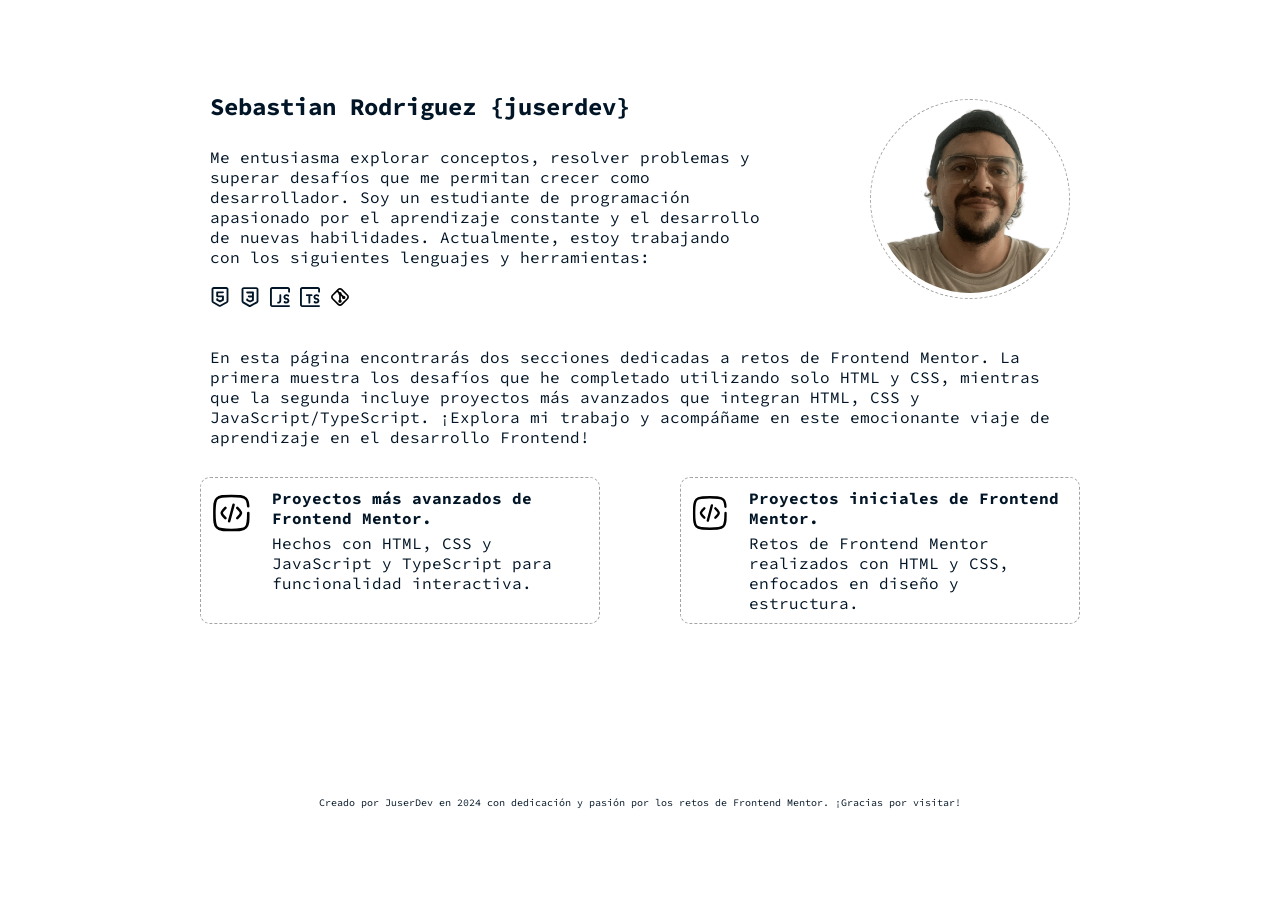
==== commit d6890cef: "Actualizacion de foto de perfil y botones interactivos botones con border y foto correcta" ====
--- a/index.html
+++ b/index.html
@@ -12,8 +12,8 @@
             <div class="header">
                 <div class="bio-container">
                     <div class="mobile">
-                        <img src="imgs/profile-prueba.png" alt="profile" class="photo photo-mobile">
-                        <h2 class="title">Sebastian Rodriguez</h2>
+                        <img src="imgs/profile.png" alt="profile" class="photo photo-mobile">
+                        <h2 class="title">Sebastian Rodriguez {juserdev} </h2>
                     </div>
                     <p class="bio">Me entusiasma explorar conceptos, resolver problemas y superar desafíos que me permitan crecer como desarrollador. Soy un estudiante de programación apasionado por el aprendizaje constante y el desarrollo de nuevas habilidades. Actualmente, estoy trabajando con los siguientes lenguajes y herramientas:</p>
                     <div class="lenguajes">
@@ -24,7 +24,7 @@
                         <svg class="icon" width="64px" height="64px" viewBox="0 0 24 24" fill="none" xmlns="http://www.w3.org/2000/svg" stroke="#000000" stroke-width="0.00024000000000000003" transform="matrix(1, 0, 0, 1, 0, 0)rotate(0)"><g id="SVGRepo_bgCarrier" stroke-width="0"/><g id="SVGRepo_tracerCarrier" stroke-linecap="round" stroke-linejoin="round" stroke="#CCCCCC" stroke-width="0.096"/><g id="SVGRepo_iconCarrier"> <path fill-rule="evenodd" clip-rule="evenodd" d="M13.4142 3.82843C12.6332 3.04738 11.3668 3.04738 10.5858 3.82843L9.91421 4.5L11.482 6.06774C11.6472 6.02356 11.8208 6 12 6C13.1046 6 14 6.89543 14 8C14 8.17916 13.9764 8.35282 13.9323 8.51804L15.982 10.5677C16.1472 10.5236 16.3208 10.5 16.5 10.5C17.6046 10.5 18.5 11.3954 18.5 12.5C18.5 13.6046 17.6046 14.5 16.5 14.5C15.3954 14.5 14.5 13.6046 14.5 12.5C14.5 12.3208 14.5236 12.1472 14.5677 11.982L13 10.4142V15.2676C13.5978 15.6134 14 16.2597 14 17C14 18.1046 13.1046 19 12 19C10.8954 19 10 18.1046 10 17C10 16.2597 10.4022 15.6134 11 15.2676V9.73244C10.4022 9.38663 10 8.74028 10 8C10 7.82084 10.0236 7.64718 10.0677 7.48196L8.5 5.91421L3.82843 10.5858C3.04738 11.3668 3.04738 12.6332 3.82843 13.4142L10.5858 20.1716C11.3668 20.9526 12.6332 20.9526 13.4142 20.1716L20.1716 13.4142C20.9526 12.6332 20.9526 11.3668 20.1716 10.5858L13.4142 3.82843ZM9.17157 2.41421C10.7337 0.852115 13.2663 0.852119 14.8284 2.41422L21.5858 9.17157C23.1479 10.7337 23.1479 13.2663 21.5858 14.8284L14.8284 21.5858C13.2663 23.1479 10.7337 23.1479 9.17157 21.5858L2.41421 14.8284C0.852115 13.2663 0.852119 10.7337 2.41422 9.17157L9.17157 2.41421Z" fill="#000000"/></g></svg>
                     </div>
                 </div>
-                <img src="imgs/profile-prueba.png" alt="profile" class="photo">
+                <img src="imgs/profile.png" alt="profile" class="photo">
             </div>
             <p class="description">	En esta página encontrarás dos secciones dedicadas a retos de Frontend Mentor. La primera muestra los desafíos que he completado utilizando solo HTML y CSS, mientras que la segunda incluye proyectos más avanzados que integran HTML, CSS y JavaScript/TypeScript. ¡Explora mi trabajo y acompáñame en este emocionante viaje de aprendizaje en el desarrollo Frontend!</p>
             <div class="cards">
@@ -34,7 +34,10 @@
                         <g id="SVGRepo_tracerCarrier" stroke-linecap="round" stroke-linejoin="round"/>
                         <g id="SVGRepo_iconCarrier"> <path d="M15.5 9L15.6716 9.17157C17.0049 10.5049 17.6716 11.1716 17.6716 12C17.6716 12.8284 17.0049 13.4951 15.6716 14.8284L15.5 15" stroke="#000000" stroke-width="1.5" stroke-linecap="round"/> <path d="M13.2942 7.17041L12.0001 12L10.706 16.8297" stroke="#000000" stroke-width="1.5" stroke-linecap="round"/> <path d="M8.49994 9L8.32837 9.17157C6.99504 10.5049 6.32837 11.1716 6.32837 12C6.32837 12.8284 6.99504 13.4951 8.32837 14.8284L8.49994 15" stroke="#000000" stroke-width="1.5" stroke-linecap="round"/> <path d="M22 12C22 16.714 22 19.0711 20.5355 20.5355C19.0711 22 16.714 22 12 22C7.28595 22 4.92893 22 3.46447 20.5355C2 19.0711 2 16.714 2 12C2 7.28595 2 4.92893 3.46447 3.46447C4.92893 2 7.28595 2 12 2C16.714 2 19.0711 2 20.5355 3.46447C21.5093 4.43821 21.8356 5.80655 21.9449 8" stroke="#000000" stroke-width="1.5" stroke-linecap="round"/> </g>
                         </svg>
-                    <p class="p-ts">Proyectos más avanzados de Frontend Mentor, con HTML, CSS y JavaScript y TypeScript para funcionalidad interactiva.</p>
+                    <div class="text-button">
+                        <p class="p-ts p-ts-title">Proyectos más avanzados de Frontend Mentor.</p>
+                        <p class="p-ts">Hechos con HTML, CSS y JavaScript y TypeScript para funcionalidad interactiva.</p>
+                    </div>
                 </a>
                 <a class="card" href="retos-html/retos-html.html">
                     <svg class="icon-challenge" width="50px" height="50px" viewBox="0 0 24 24" fill="none" xmlns="http://www.w3.org/2000/svg">
@@ -42,7 +45,10 @@
                         <g id="SVGRepo_tracerCarrier" stroke-linecap="round" stroke-linejoin="round"/>
                         <g id="SVGRepo_iconCarrier"> <path d="M15.5 9L15.6716 9.17157C17.0049 10.5049 17.6716 11.1716 17.6716 12C17.6716 12.8284 17.0049 13.4951 15.6716 14.8284L15.5 15" stroke="#000000" stroke-width="1.5" stroke-linecap="round"/> <path d="M13.2942 7.17041L12.0001 12L10.706 16.8297" stroke="#000000" stroke-width="1.5" stroke-linecap="round"/> <path d="M8.49994 9L8.32837 9.17157C6.99504 10.5049 6.32837 11.1716 6.32837 12C6.32837 12.8284 6.99504 13.4951 8.32837 14.8284L8.49994 15" stroke="#000000" stroke-width="1.5" stroke-linecap="round"/> <path d="M22 12C22 16.714 22 19.0711 20.5355 20.5355C19.0711 22 16.714 22 12 22C7.28595 22 4.92893 22 3.46447 20.5355C2 19.0711 2 16.714 2 12C2 7.28595 2 4.92893 3.46447 3.46447C4.92893 2 7.28595 2 12 2C16.714 2 19.0711 2 20.5355 3.46447C21.5093 4.43821 21.8356 5.80655 21.9449 8" stroke="#000000" stroke-width="1.5" stroke-linecap="round"/> </g>
                         </svg>
-                    <p class="p-ts">Retos de Frontend Mentor realizados con HTML y CSS, enfocados en diseño y estructura.</p>
+                    <div class="text-button">
+                        <p class="p-ts p-ts-title">Proyectos iniciales de Frontend Mentor.</p>
+                        <p class="p-ts">Retos de Frontend Mentor realizados con HTML y CSS, enfocados en diseño y estructura.</p>
+                    </div>
                 </a>
             </div>
         </div>
--- a/style.css
+++ b/style.css
@@ -7,6 +7,7 @@
     --shadow: rgba(92, 92, 92, 0.119);
     --dark: #021526;
     --light: #ffffff;
+    --border: #0000005c;
     /* color-scheme: light dark; */
 }
 
@@ -63,7 +64,7 @@
     padding: 5px;
     object-fit: contain;
     border-radius: 50%;
-    border: 1px solid black;
+    border: 1px dashed var(--border);
     /* mask-image: linear-gradient(white 80%, transparent); */
 }
 
@@ -92,24 +93,37 @@
     display: flex;
     justify-content: space-between;
     padding: 10px;
-    gap: 20px;
 }
 
 .card{
-    max-width: 360px;
-    display: flex;
-    flex-direction: column;
+    max-width: 400px;
+    display: flex;
     gap: 20px;
     border-radius: 10px;
     padding: 10px;
     text-decoration: none;
-    border: 1px solid light-dark(var(--light),var(--dark));
+    border: 1px dashed var(--border);
+    /* border: 1px solid light-dark(var(--light),var(--dark)); */
     transition: border 0.3s ease;
+}
+
+.icon-challenge{
+    width: 100px;
+}
+
+.text-button{
+    display: flex;
+    flex-direction: column;
+    gap: 5px;
 }
 
 .card:hover{
     border: 1px solid light-dark(var(--dark),var(--light));
     
+}
+
+.p-ts-title{
+    font-weight: 700;
 }
 
 .thanks {
@@ -151,34 +165,30 @@
     }
 
     .photo-mobile{
-        width: 100px;
-        height: 100px;
+        width: 126px;
+        height: 120px;
         display: block;
         padding: 2px;
     }
 
     .title{
+        width: fit-content;
         text-align: center;
-        font-size: 30px;
+        font-size: 18px;
     }
 
     .cards{
         flex-direction: column;
+        gap: 20px;
     }
 
     .card{
-        flex-direction: row;
         justify-content: space-between;
-        align-items: center;
-        width: 100%;
-    }
-
-    .icon-challenge{
-        width: 100px;
+        max-width: 100%
     }
 
     .p-ts{
-        width: 500px;
+        width: 100%;
     }
 
     footer{
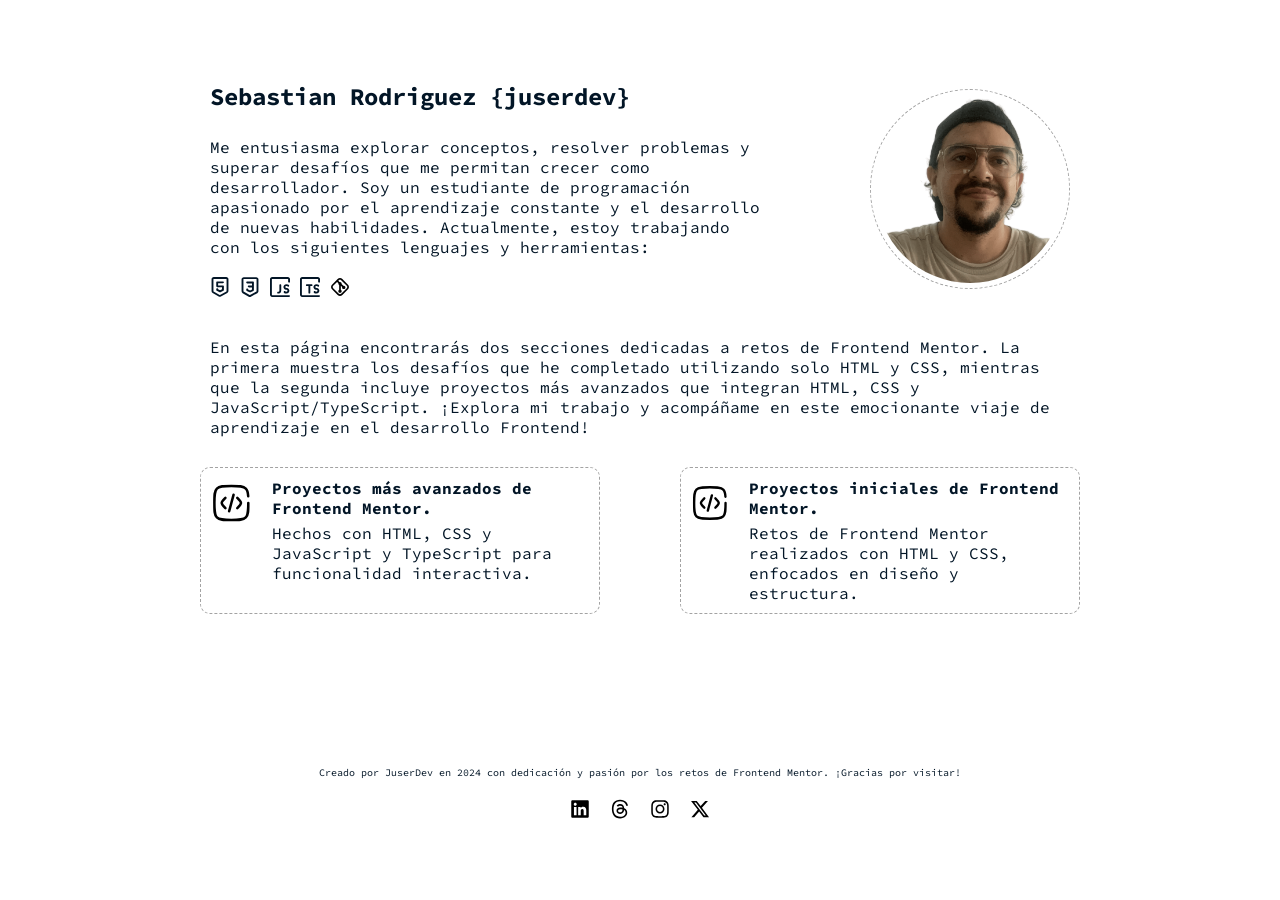
==== commit 5f5e6829: "Añadir base de redes sociales en el footer" ====
--- a/index.html
+++ b/index.html
@@ -55,6 +55,20 @@
     </main>
     <footer>
         <p class="thanks">Creado por JuserDev en 2024 con dedicación y pasión por los retos de Frontend Mentor. ¡Gracias por visitar!</p>
+        <div class="social-networks">
+            <a href="#" class="social">
+                <img src="imgs/Redes-sociales/linkedin-brands-solid.svg" alt="linkedin">
+            </a>
+            <a href="#" class="social">
+                <img src="imgs/Redes-sociales/threads-brands-solid.svg" alt="threads">
+            </a>
+            <a href="#" class="social">
+                <img src="imgs/Redes-sociales/instagram-brands-solid.svg" alt="instagram">
+            </a>
+            <a href="#" class="social">
+                <img src="imgs/Redes-sociales/x-twitter-brands-solid.svg" alt="x">
+            </a>
+        </div>
     </footer>
     <script src="code.js"></script>
 </body>
--- a/style.css
+++ b/style.css
@@ -126,6 +126,10 @@
     font-weight: 700;
 }
 
+footer{
+    padding-bottom: 20px;
+}
+
 .thanks {
     font-size: 10px;
     max-width: 750px;
@@ -134,6 +138,16 @@
     font-weight: 400;
 }
 
+.social-networks{
+    display: flex;
+    justify-content: center;
+    gap: 20px;
+}
+
+.social{
+    all: inherit;
+}
+
 @media (width <= 600px) {
     body{
         display: flex;
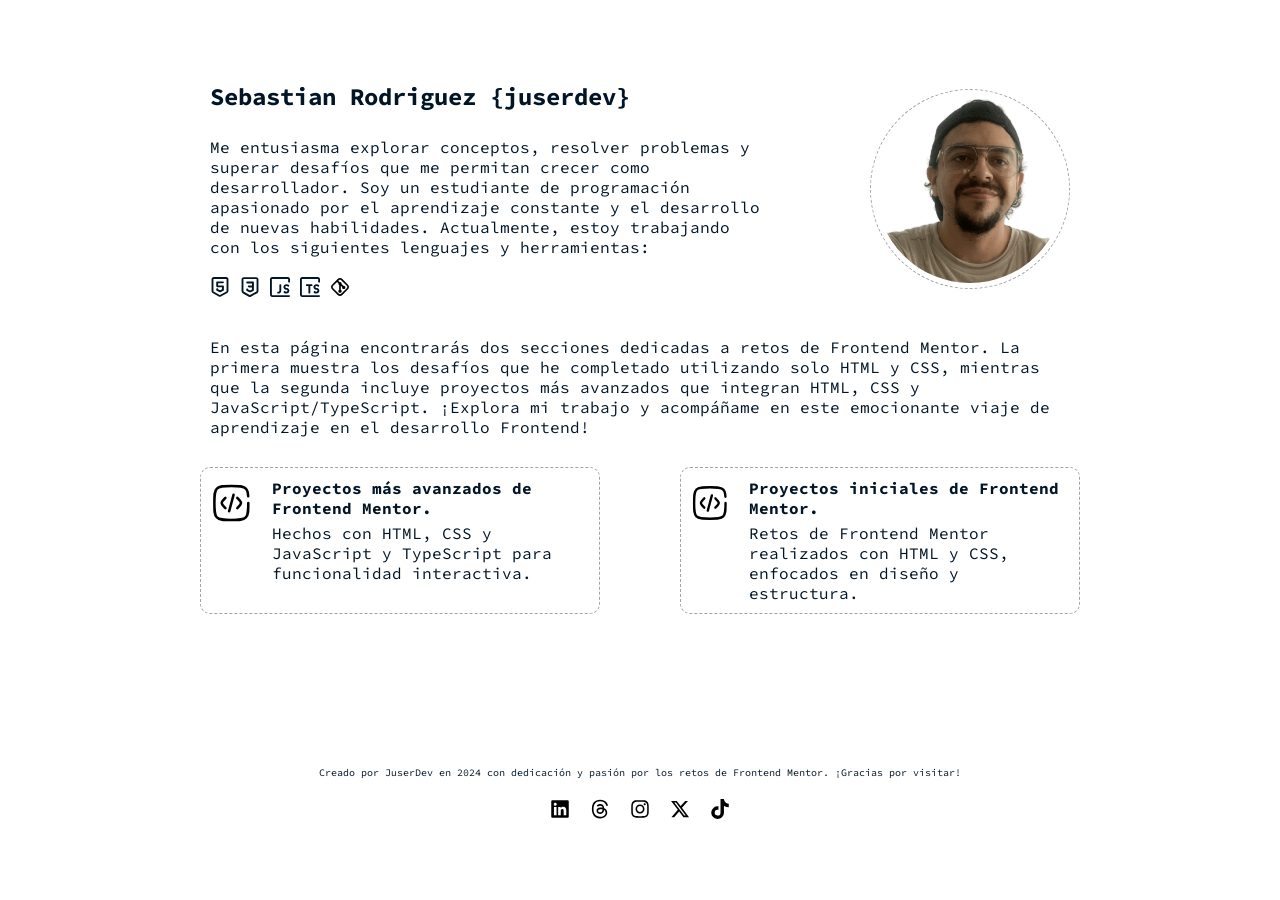
==== commit 5f2d9260: "Agregue la red social TikTok" ====
--- a/index.html
+++ b/index.html
@@ -68,6 +68,9 @@
             <a href="#" class="social">
                 <img src="imgs/Redes-sociales/x-twitter-brands-solid.svg" alt="x">
             </a>
+            <a href="#" class="social">
+                <img src="imgs/Redes-sociales/tiktok-brands-solid.svg" alt="tiktok">
+            </a>
         </div>
     </footer>
     <script src="code.js"></script>
